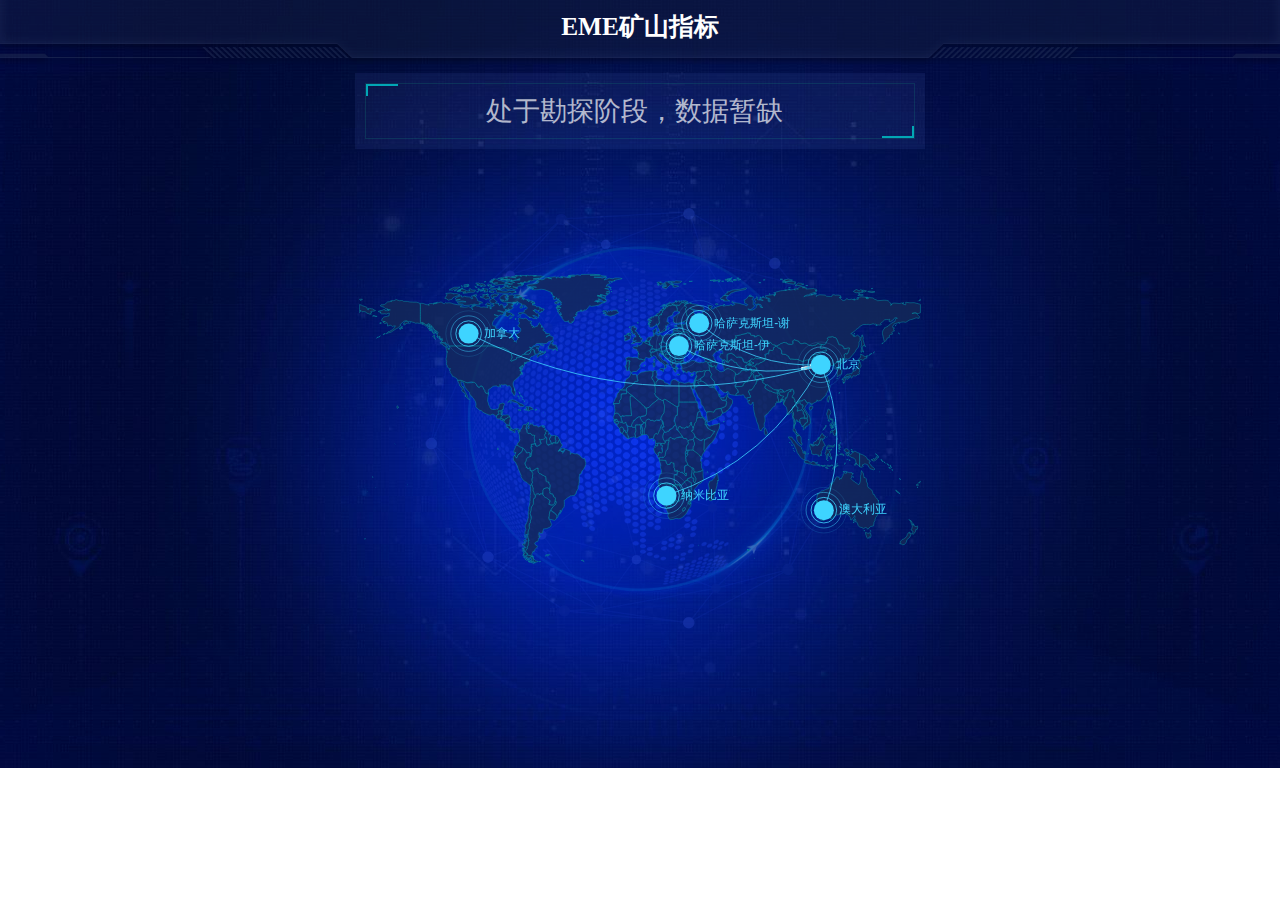
==== index_Australia.html @ f88b93c2 "第一次上传" ====
<!DOCTYPE html>
<html lang="en">
<head>
    <meta charset="UTF-8">
    <meta name="viewport" content="width=device-width, initial-scale=1.0">
    <title>EME矿山指标</title>
    <link rel="stylesheet" href="css/index.css">
    <link rel="shortcut icon" type="image/x-icon" href="favicon.ico" media="screen" />
</head>
<body>
   <header>
       <h1 class="titleTag">EME矿山指标</h1>
       <div class="showTime"></div>
    <script>
        var t = null;
        t = setTimeout(time,1000);  //开始运行
        function time(){
            clearTimeout(t); //清除定时器
            dt = new Date();
            var y = dt.getFullYear();
            var mt = dt.getMonth() + 1;
            var day = dt.getDate();
            var h = dt.getHours();
            var m = dt.getMinutes();
            var s = dt.getSeconds();
            document.querySelector(".showTime").innerHTML = '当前时间' + y + '年' + mt + '月' + day + '日' + '-' + h + '时' + m + '分' + s + '秒';
            t = setTimeout(time,1000); //设定定时器，循环运行
        }
        // var buttonMine = document.querySelector(".button_mine")            
        // var buttonProcess = document.querySelector(".button_process")
        var titleName = ["湖山铀矿生产指标", "谢米兹拜伊矿山生产指标", "伊尔科利矿山生产指标", "加拿大矿山勘探指标", "EME矿山勘探指标"]
        var titleNav = ["Namibia", "Semizbai", "Ileley", "Canada", "Australia"]
        // var idArray = ["leftTop", "leftMiddle", "leftBottom", "rightTop", "rightMiddle", "rightBottom"]
        // var idArray_process = ["leftTop_process", "leftMiddle_process", "leftBottom_process", "rightTop_process", "rightMiddle_process", "rightBottom_process"];
        // var idArray_mine = ["leftTop_mine", "leftMiddle_mine", "leftBottom_mine", "rightTop_mine", "rightMiddle_mine", "rightBottom_mine"];
        
        // 手动加载需要的js文件
        function addScript(url){
            var script = document.createElement('script');
            script.setAttribute('type','text/javascript');
            script.setAttribute('src',url);
            document.getElementsByTagName('head')[0].appendChild(script);
        }

        // buttonMine.onclick = function () {
        //     var titleTag_mine = document.querySelector(".titleTag")
        //     console.dir(titleTag_mine.innerHTML)

        //     for (var i =0; i < 5; i++) {
        //         if (titleTag_mine.innerHTML == titleName[i]) {
        //             window.location.href='index_' + titleNav[i] + '.html'
        //             addScript('js/index_mine_'+ titleNav[i] + '.js');
        //         }
        //     }
        //     // 这段的意思是通过循环将六个图表对应的class名字进行更改
        //     // for (var i = 0; i < 6; i++) {
        //     //     let classAtr1 = document.getElementById(idArray[i]).getAttribute("class")
        //     //     let newClass1 = classAtr1.replace(idArray_process[i], idArray_mine[i])
        //     //     document.getElementById(idArray[i]).setAttribute("class", newClass1)
        //     //     addScript("js/index_mine.js")
        //     //     let myChart = echarts.init(document.querySelector("." + idArray_process[i]))
        //     //     myChart.clear()
        //     // }
        //     // addScript("js/index_mine.js")
        //     // myChart.setOption(option,true)
        // }
        // buttonProcess.onclick = function () {
        //     var titleTag_process = document.querySelector(".titleTag")
        //     console.dir(titleTag_process.innerHTML)

        //     for (var i =0; i < 5; i++) {
        //         if (titleTag_process.innerHTML == titleName[i]) {
        //             window.location.href='index_process_' + titleNav[i] + '.html'
        //             addScript('js/index_process_' + titleNav[i] + '.js');
        //         }
        //     }
        //     // var myChart = echarts.init(document.querySelector(".leftTop_mine .chart"));
        //     // myChart.clear()
        //     // 这段的意思是通过循环将六个图表对应的class名字进行更改
        //     // for (var j = 0; j < 6; j++) {
        //     //     let classAtr2 = document.getElementById(idArray[j]).getAttribute("class")
        //     //     let newClass2 = classAtr2.replace(idArray_mine[j], idArray_process[j])
        //     //     document.getElementById(idArray[j]).setAttribute("class", newClass2)    
        //     // }
        //     // addScript("js/index_process.js");
        // }
        
        
    </script>
   </header>
   <!-- 页面主体部分 -->
   <section class="mainbox">
        <!-- 左侧部分 -->
        <div class="column">
            <!-- <div class="panel leftTop_mine" id="leftTop">
                <h2>采矿指标-剥采量 矿石量</h2>
                <div class="chart"></div>
                <div class="panel-footer"></div>    
            </div>
            <div class="panel leftMiddle_mine" id="leftMiddle">
                <h2>采矿指标-液压铲可动率 实动率</h2>
                <div class="chart"></div>
                <div class="panel-footer"></div>
            </div>
            <div class="panel leftBottom_mine" id="leftBottom">
                <h2>采矿指标-液压铲装载效率</h2>
                <div class="chart"></div>
                <div class="panel-footer"></div>
            </div> -->
        </div>
        <!-- 中间部分 -->
        <div class="column">
            <!-- no模块制作 -->
            <div class="no">
                <div class="no-hd"><span class="missInfo">处于勘探阶段，数据暂缺</span></div>
                <!-- <div class="no-bd">
                    <ul>
                        <li>剥采量，万吨</li>
                        <li>矿石量，万吨</li>
                        <li>磨矿量，万吨</li>
                        <li>产品量，吨</li>
                    </ul>
                </div> -->
            </div>
            <!-- 地图模块制作 -->
            <div class="map">
                <div class="map1"></div>
                <div class="map2"></div>
                <div class="map3"></div>
                <div class="chart"></div>
            </div>
        </div>
        <!-- 右侧部分 -->
        <div class="column">
            <!-- <div class="panel rightTop_mine" id="rightTop">
                <h2>采矿指标-贫化率 损失率</h2>
                <div class="chart"></div>
                <div class="panel-footer"></div>
            </div>
            <div class="panel rightMiddle_mine" id="rightMiddle">
                <h2>采矿指标-电铲可动率 实动率</h2>
                <div class="chart"></div>
                <div class="panel-footer"></div>
            </div>
            <div class="panel rightBottom_mine" id="rightBottom">
                <h2>采矿指标-电铲装载效率</h2>
                <div class="chart"></div>
                <div class="panel-footer"></div>
            </div> -->
        </div>
   </section>
   
<script src="js/lib-flexible-2.0/index.js"></script>
<script src="js/Echarts - dist/echarts.min.js"></script>
<script src="js/jquery-3.5.1/jquery-3.5.1.js"></script>
<script src="js/china.js"></script>
<script src="js/data.js"></script>
<script src="js/index_Australia.js"></script>
</body>
</html>
---- css/index.css ----
* {
  margin: 0;
  padding: 0;
  box-sizing: border-box;
}
li {
  list-style-type: none;
}
@font-face {
  font-family: electronicFont;
  src: url(../font/DS-DIGIT.TTF);
}
body {
  background: url("../images/bg1.jpg") no-repeat top center;
  line-height: 1.15;
}
header {
  position: relative;
  height: 1.25rem;
  background: url(../images/head_bg.png) no-repeat;
  background-size: 100% 100%;
}
header h1 {
  font-size: 0.475rem;
  color: #fff;
  text-align: center;
  line-height: 1rem;
}
.showTime {
  position: absolute;
  top: 0;
  right: 0.375rem;
  line-height: 0.9375rem;
  color: rgba(255, 255, 255, 0.7);
  font-size: 0.25rem;
}
.button_mine {
  position: absolute;
  top: 0.5rem;
  right: 8rem;
  height: 0.5rem;
  width: 1rem;
}
.button_process {
  position: absolute;
  top: 0.5rem;
  right: 6.8rem;
  height: 0.5rem;
  width: 1rem;
}
.mainbox {
  display: flex;
  min-width: 1024px;
  max-width: 1920px;
  margin: 0 auto;
  padding: 0.125rem 0.125rem 0;
}
.mainbox .column {
  flex: 3;
}
.mainbox .column:nth-child(2) {
  flex: 5;
  margin: 0 0.125rem 0.1875rem;
  overflow: hidden;
}
.mainbox .panel {
  position: relative;
  height: 3.875rem;
  margin-bottom: 0.1875rem;
  padding: 0 0.1875rem 0.5rem;
  background-color: pink;
  border: 1px solid rgba(25, 186, 139, 0.17);
  background: url(../images/line\(1\).png) rgba(255, 255, 255, 0.01);
}
.mainbox .panel::before {
  content: '';
  position: absolute;
  top: 0;
  left: 0;
  width: 10px;
  height: 10px;
  border-top: 2px solid #02a6b5;
  border-left: 2px solid #02a6b5;
}
.mainbox .panel::after {
  content: '';
  position: absolute;
  top: 0;
  right: 0;
  width: 10px;
  height: 10px;
  border-top: 2px solid #02a6b5;
  border-right: 2px solid #02a6b5;
}
.mainbox .panel .panel-footer {
  position: absolute;
  bottom: 0;
  left: 0;
  width: 100%;
}
.mainbox .panel .panel-footer::before {
  content: '';
  position: absolute;
  bottom: 0;
  left: 0;
  width: 10px;
  height: 10px;
  border-bottom: 2px solid #02a6b5;
  border-left: 2px solid #02a6b5;
}
.mainbox .panel .panel-footer::after {
  content: '';
  position: absolute;
  bottom: 0;
  right: 0;
  width: 10px;
  height: 10px;
  border-bottom: 2px solid #02a6b5;
  border-right: 2px solid #02a6b5;
}
.mainbox .panel h2 {
  height: 0.6rem;
  color: #fff;
  line-height: 0.6rem;
  text-align: center;
  font-size: 0.25rem;
  font-weight: 400;
}
.mainbox .panel h2 a {
  color: #fff;
  text-decoration: none;
  margin: 0 10px;
}
.mainbox .panel .chart {
  height: 3rem;
}
.mainbox .no {
  background-color: rgba(101, 132, 226, 0.1);
  padding: 0.1875rem;
}
.mainbox .no .no-hd {
  position: relative;
  border: 1px solid rgba(25, 186, 139, 0.17);
}
.mainbox .no .no-hd::before {
  content: '';
  position: absolute;
  top: 0;
  left: 0;
  width: 30px;
  height: 10px;
  border-top: 2px solid #02a6b5;
  border-left: 2px solid #02a6b5;
}
.mainbox .no .no-hd::after {
  content: '';
  position: absolute;
  bottom: 0;
  right: 0;
  width: 30px;
  height: 10px;
  border-bottom: 2px solid #02a6b5;
  border-right: 2px solid #02a6b5;
}
.mainbox .no .no-hd ul {
  display: flex;
}
.mainbox .no .no-hd ul li {
  position: relative;
  flex: 1;
  line-height: 1rem;
  font-size: 0.875rem;
  color: #ffeb7b;
  text-align: center;
  font-family: "electronicFont";
}
.mainbox .no .no-hd ul li::after {
  content: "";
  position: absolute;
  top: 25%;
  right: 0;
  height: 50%;
  width: 1px;
  background-color: rgba(255, 255, 255, 0.2);
}
.mainbox .no .no-hd .missInfo {
  margin-left: 120px;
  text-align: center;
  color: rgba(255, 255, 255, 0.7);
  font-size: 0.5rem;
  height: 1rem;
  line-height: 1rem;
  padding-top: 0.125rem;
}
.mainbox .no .no-bd ul {
  display: flex;
}
.mainbox .no .no-bd ul li {
  flex: 1;
  text-align: center;
  color: rgba(255, 255, 255, 0.7);
  font-size: 0.225rem;
  height: 0.5rem;
  line-height: 0.5rem;
  padding-top: 0.125rem;
}
.mainbox .map {
  position: relative;
  height: 10.125rem;
}
.mainbox .map .map1 {
  width: 6.475rem;
  height: 6.475rem;
  position: absolute;
  top: 50%;
  left: 50%;
  transform: translate(-50%, -50%);
  background: url(../images/map.png) no-repeat;
  background-size: 100% 100%;
  opacity: 0.3;
}
.mainbox .map .map2 {
  position: absolute;
  top: 50%;
  left: 50%;
  transform: translate(-50%, -50%);
  width: 8.0375rem;
  height: 8.0375rem;
  background: url(../images/lbx.png) no-repeat;
  background-size: 100% 100%;
  opacity: 0.3;
  animation: rotate1 15s linear infinite;
}
@keyframes rotate1 {
  from {
    transform: translate(-50%, -50%) rotate(0deg);
  }
  to {
    transform: translate(-50%, -50%) rotate(360deg);
  }
}
.mainbox .map .map3 {
  position: absolute;
  top: 50%;
  left: 50%;
  transform: translate(-50%, -50%);
  width: 7.075rem;
  height: 7.075rem;
  background: url(../images/jt.png) no-repeat;
  background-size: 100% 100%;
  opacity: 0.3;
  animation: rotate2 15s linear infinite;
}
@keyframes rotate2 {
  from {
    transform: translate(-50%, -50%) rotate(0deg);
  }
  to {
    transform: translate(-50%, -50%) rotate(-360deg);
  }
}
.mainbox .map .chart {
  position: absolute;
  top: 0;
  left: 0;
  width: 100%;
  height: 10.125rem;
  z-index: 99;
}
@media screen and (max-width: 1024px) {
  html {
    font-size: 42px !important;
  }
}
@media screen and (min-width: 1920px) {
  html {
    font-size: 80px !important;
  }
}
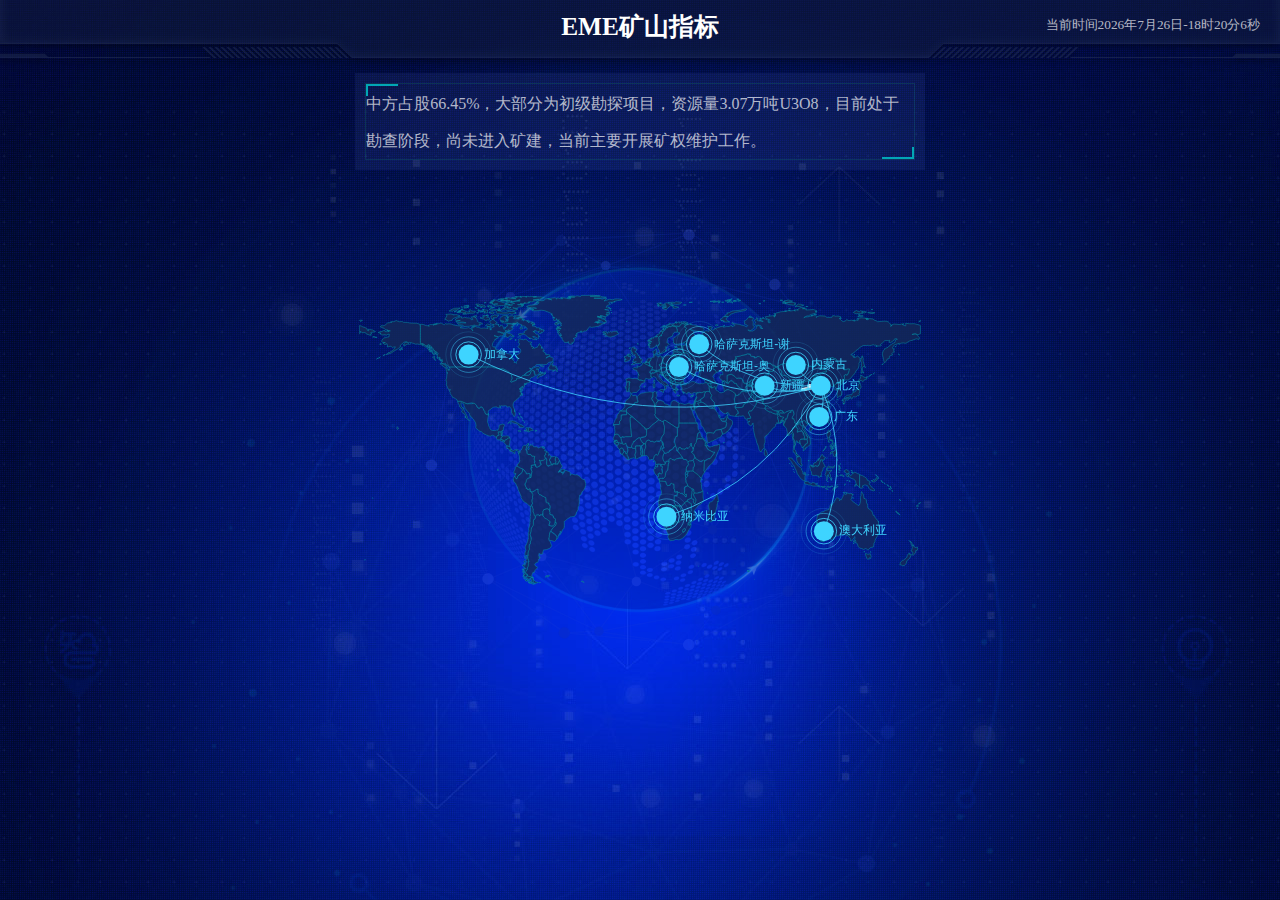
==== commit 41994c6d: "Final V1" ====
--- a/index_Australia.html
+++ b/index_Australia.html
@@ -12,6 +12,15 @@
        <h1 class="titleTag">EME矿山指标</h1>
        <div class="showTime"></div>
     <script>
+        // // 根据电脑分辨率动态改变背景图片的大小
+        // (function () {
+        //     if (screen.width = 1366) {
+        //         document.body.style.backgroundImage = 'url("../ECharts_Uranium/images/bg1.jpg")'
+        //     }
+        //     else if (screen.width = 1920) {
+        //         document.body.style.backgroundImage = 'url("../ECharts_Uranium/images/bg.jpg")'
+        //     }
+        // })()
         var t = null;
         t = setTimeout(time,1000);  //开始运行
         function time(){
@@ -28,8 +37,9 @@
         }
         // var buttonMine = document.querySelector(".button_mine")            
         // var buttonProcess = document.querySelector(".button_process")
-        var titleName = ["湖山铀矿生产指标", "谢米兹拜伊矿山生产指标", "伊尔科利矿山生产指标", "加拿大矿山勘探指标", "EME矿山勘探指标"]
-        var titleNav = ["Namibia", "Semizbai", "Ileley", "Canada", "Australia"]
+        // 从data.js中引入全局参数，统一修改
+        var titleName = titleName 
+        var titleNav = titleNav
         // var idArray = ["leftTop", "leftMiddle", "leftBottom", "rightTop", "rightMiddle", "rightBottom"]
         // var idArray_process = ["leftTop_process", "leftMiddle_process", "leftBottom_process", "rightTop_process", "rightMiddle_process", "rightBottom_process"];
         // var idArray_mine = ["leftTop_mine", "leftMiddle_mine", "leftBottom_mine", "rightTop_mine", "rightMiddle_mine", "rightBottom_mine"];
@@ -40,87 +50,23 @@
             script.setAttribute('type','text/javascript');
             script.setAttribute('src',url);
             document.getElementsByTagName('head')[0].appendChild(script);
-        }
-
-        // buttonMine.onclick = function () {
-        //     var titleTag_mine = document.querySelector(".titleTag")
-        //     console.dir(titleTag_mine.innerHTML)
-
-        //     for (var i =0; i < 5; i++) {
-        //         if (titleTag_mine.innerHTML == titleName[i]) {
-        //             window.location.href='index_' + titleNav[i] + '.html'
-        //             addScript('js/index_mine_'+ titleNav[i] + '.js');
-        //         }
-        //     }
-        //     // 这段的意思是通过循环将六个图表对应的class名字进行更改
-        //     // for (var i = 0; i < 6; i++) {
-        //     //     let classAtr1 = document.getElementById(idArray[i]).getAttribute("class")
-        //     //     let newClass1 = classAtr1.replace(idArray_process[i], idArray_mine[i])
-        //     //     document.getElementById(idArray[i]).setAttribute("class", newClass1)
-        //     //     addScript("js/index_mine.js")
-        //     //     let myChart = echarts.init(document.querySelector("." + idArray_process[i]))
-        //     //     myChart.clear()
-        //     // }
-        //     // addScript("js/index_mine.js")
-        //     // myChart.setOption(option,true)
-        // }
-        // buttonProcess.onclick = function () {
-        //     var titleTag_process = document.querySelector(".titleTag")
-        //     console.dir(titleTag_process.innerHTML)
-
-        //     for (var i =0; i < 5; i++) {
-        //         if (titleTag_process.innerHTML == titleName[i]) {
-        //             window.location.href='index_process_' + titleNav[i] + '.html'
-        //             addScript('js/index_process_' + titleNav[i] + '.js');
-        //         }
-        //     }
-        //     // var myChart = echarts.init(document.querySelector(".leftTop_mine .chart"));
-        //     // myChart.clear()
-        //     // 这段的意思是通过循环将六个图表对应的class名字进行更改
-        //     // for (var j = 0; j < 6; j++) {
-        //     //     let classAtr2 = document.getElementById(idArray[j]).getAttribute("class")
-        //     //     let newClass2 = classAtr2.replace(idArray_mine[j], idArray_process[j])
-        //     //     document.getElementById(idArray[j]).setAttribute("class", newClass2)    
-        //     // }
-        //     // addScript("js/index_process.js");
-        // }
-        
-        
+        }       
+        setTimeout('window.location.replace("index_mine_Namibia.html")',600000);
     </script>
    </header>
    <!-- 页面主体部分 -->
    <section class="mainbox">
         <!-- 左侧部分 -->
         <div class="column">
-            <!-- <div class="panel leftTop_mine" id="leftTop">
-                <h2>采矿指标-剥采量 矿石量</h2>
-                <div class="chart"></div>
-                <div class="panel-footer"></div>    
-            </div>
-            <div class="panel leftMiddle_mine" id="leftMiddle">
-                <h2>采矿指标-液压铲可动率 实动率</h2>
-                <div class="chart"></div>
-                <div class="panel-footer"></div>
-            </div>
-            <div class="panel leftBottom_mine" id="leftBottom">
-                <h2>采矿指标-液压铲装载效率</h2>
-                <div class="chart"></div>
-                <div class="panel-footer"></div>
-            </div> -->
+
         </div>
         <!-- 中间部分 -->
         <div class="column">
             <!-- no模块制作 -->
             <div class="no">
-                <div class="no-hd"><span class="missInfo">处于勘探阶段，数据暂缺</span></div>
-                <!-- <div class="no-bd">
-                    <ul>
-                        <li>剥采量，万吨</li>
-                        <li>矿石量，万吨</li>
-                        <li>磨矿量，万吨</li>
-                        <li>产品量，吨</li>
-                    </ul>
-                </div> -->
+                <div class="no-hd">
+                    <span class="missInfo">中方占股66.45%，大部分为初级勘探项目，资源量3.07万吨U3O8，目前处于勘查阶段，尚未进入矿建，当前主要开展矿权维护工作。</span>
+                </div>
             </div>
             <!-- 地图模块制作 -->
             <div class="map">
@@ -156,5 +102,6 @@
 <script src="js/china.js"></script>
 <script src="js/data.js"></script>
 <script src="js/index_Australia.js"></script>
+<script src="js/index_map.js"></script>
 </body>
 </html>--- a/css/index.css
+++ b/css/index.css
@@ -11,7 +11,7 @@
   src: url(../font/DS-DIGIT.TTF);
 }
 body {
-  background: url("../images/bg1.jpg") no-repeat top center;
+  background: url(../images/bg.jpg) no-repeat top center;
   line-height: 1.15;
 }
 header {
@@ -34,17 +34,28 @@
   color: rgba(255, 255, 255, 0.7);
   font-size: 0.25rem;
 }
-.button_mine {
+.button_mine,
+.button_Semizbai,
+.button_CentralMynkuduk {
   position: absolute;
   top: 0.5rem;
   right: 8rem;
   height: 0.5rem;
   width: 1rem;
 }
-.button_process {
+.button_process,
+.button_Ileley,
+.button_Zhalpak {
   position: absolute;
   top: 0.5rem;
   right: 6.8rem;
+  height: 0.5rem;
+  width: 1rem;
+}
+.button_detail {
+  position: absolute;
+  top: 0.5rem;
+  right: 6rem;
   height: 0.5rem;
   width: 1rem;
 }
@@ -184,13 +195,18 @@
   background-color: rgba(255, 255, 255, 0.2);
 }
 .mainbox .no .no-hd .missInfo {
-  margin-left: 120px;
-  text-align: center;
-  color: rgba(255, 255, 255, 0.7);
-  font-size: 0.5rem;
-  height: 1rem;
-  line-height: 1rem;
-  padding-top: 0.125rem;
+  color: rgba(255, 255, 255, 0.7);
+  font-size: 0.3rem;
+  height: 0.5rem;
+  line-height: 0.7rem;
+  padding-top: 0.5rem;
+}
+.mainbox .no .no-hd .frontPageInfo {
+  color: rgba(255, 255, 255, 0.7);
+  font-size: 0.3rem;
+  height: 0.5rem;
+  line-height: 0.7rem;
+  padding-top: 0.5rem;
 }
 .mainbox .no .no-bd ul {
   display: flex;
@@ -199,10 +215,18 @@
   flex: 1;
   text-align: center;
   color: rgba(255, 255, 255, 0.7);
-  font-size: 0.225rem;
+  font-size: 0.125rem;
   height: 0.5rem;
   line-height: 0.5rem;
   padding-top: 0.125rem;
+}
+.mainbox .no .description {
+  text-align: center;
+  color: rgba(255, 255, 255, 0.7);
+  padding-top: 0.125rem;
+  font-size: 0.25rem;
+  height: 0.5rem;
+  line-height: 0.5rem;
 }
 .mainbox .map {
   position: relative;
